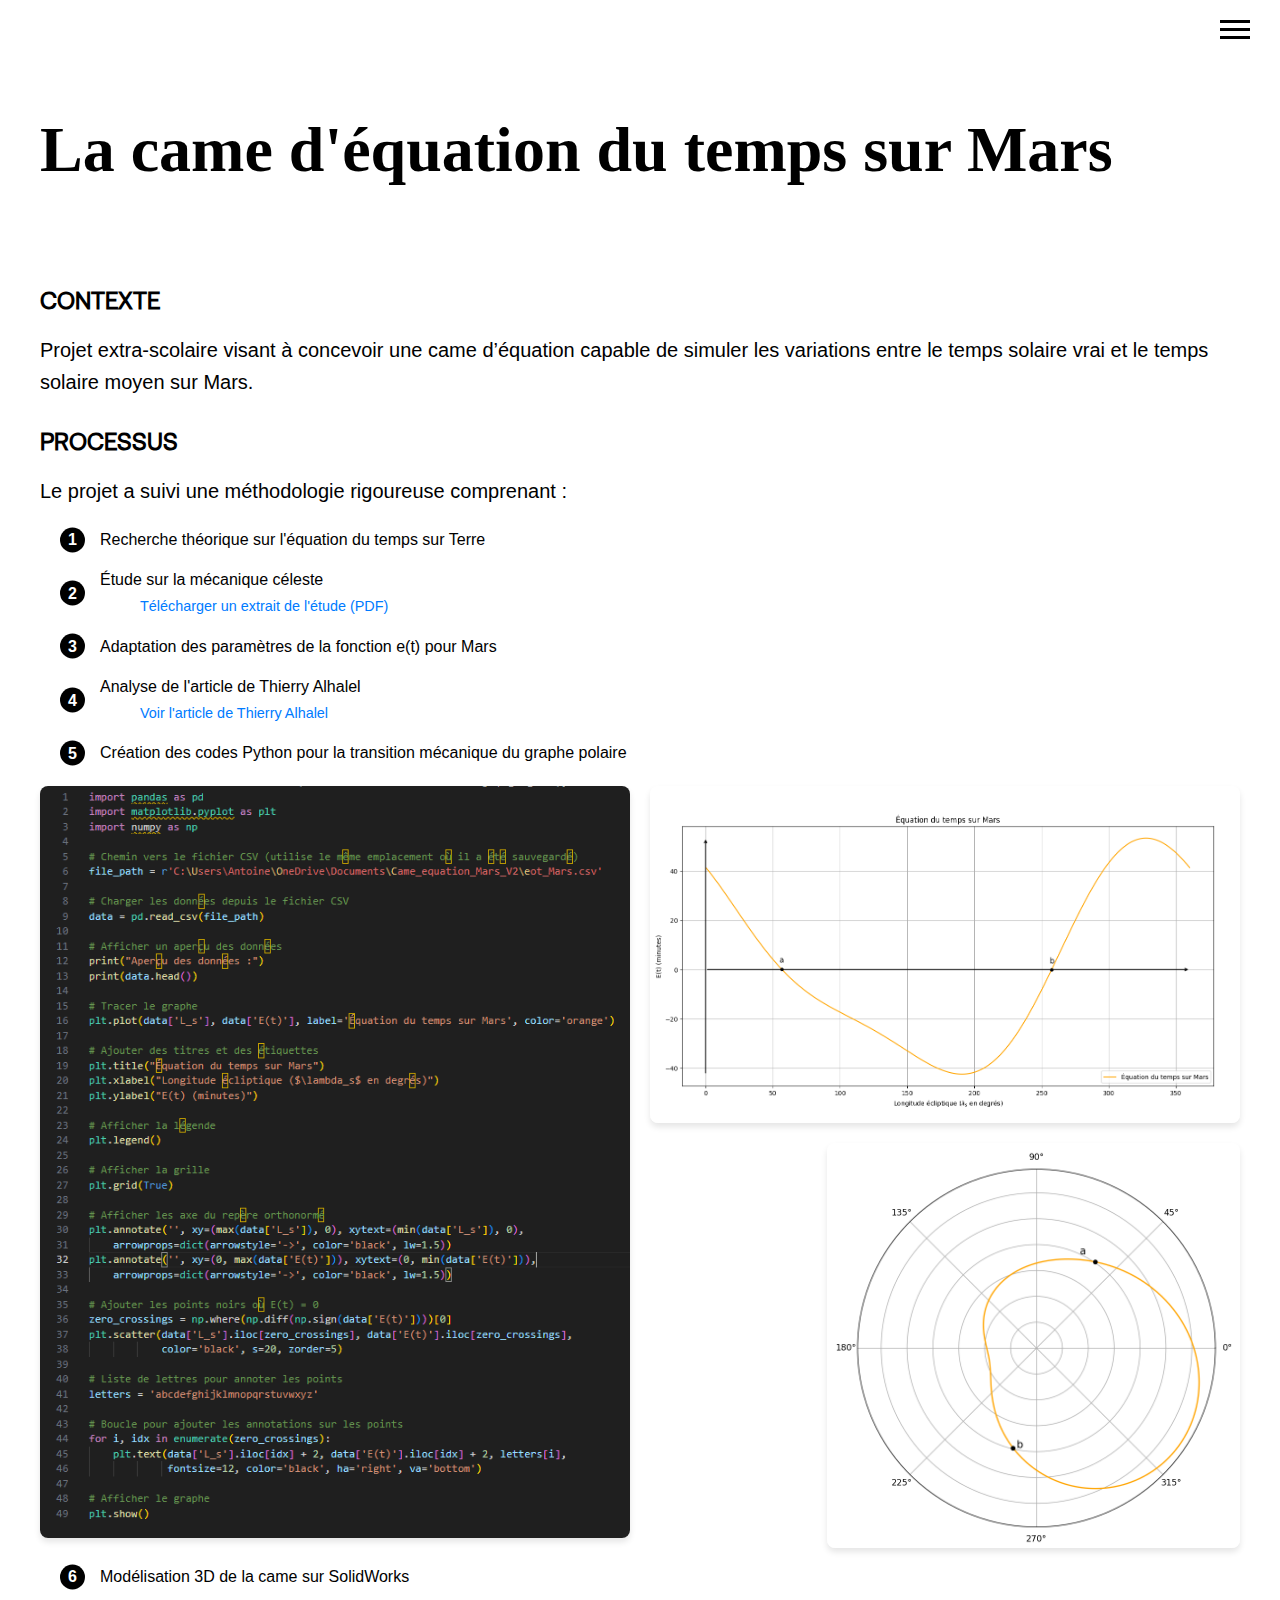
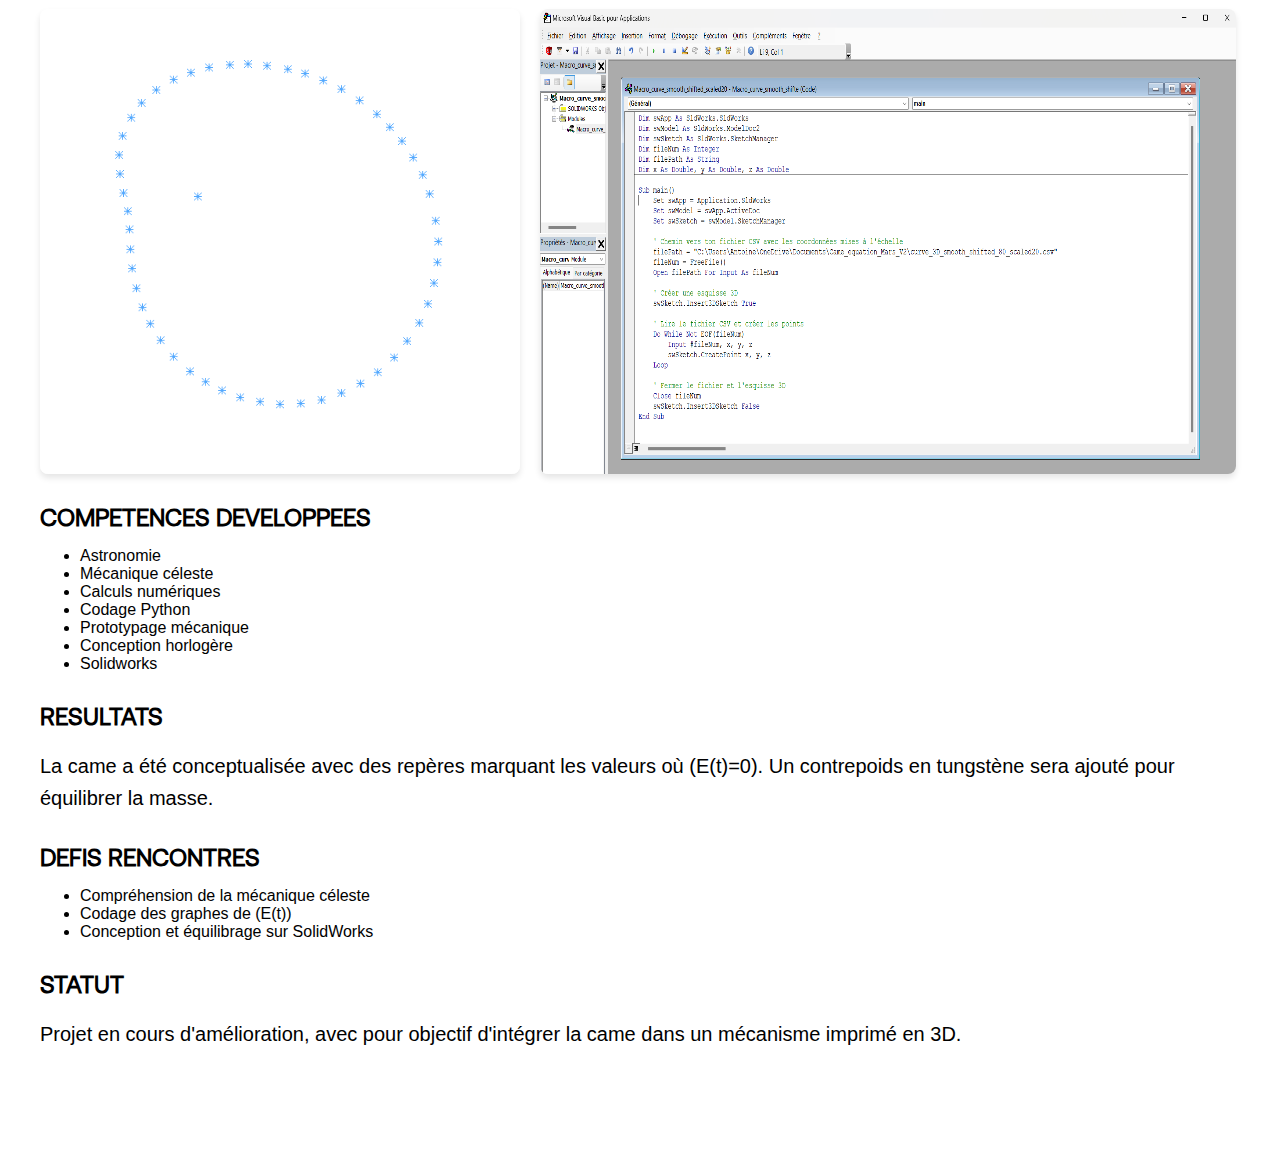
==== came.html @ b186e53e "modification" ====
<!DOCTYPE html>
<html lang="fr">

<head>
    <meta charset="UTF-8">
    <meta name="viewport" content="width=device-width, initial-scale=1.0">
    <title>Came d'équation du temps</title>
    <link rel="stylesheet" href="styles.css">
    <style>
        /* --- Import des polices personnalisées --- */
        @font-face { font-family: 'Micra'; src: url('./fonts/Micra-Normal.ttf') format('truetype'); }
        @font-face { font-family: 'Corbel'; src: url('./fonts/Corbel.ttf') format('truetype'); }
        @font-face { font-family: 'Aeonik Light'; src: url('fonts/AeonikTRIAL-Light.otf') format('opentype'); }
        @font-face { font-family: 'Aeonik Regular'; src: url('fonts/AeonikTRIAL-Regular.otf') format('opentype'); }
        @font-face { font-family: 'Aeonik Bold'; src: url('fonts/AeonikTRIAL-Bold.otf') format('opentype'); }

        body { margin: 0; font-size: 16px;font-family: Arial, Helvetica, sans-serif; color: #000; background-color: #fff; }
        p { font-size: 20px; /* Applique une taille spécifique au corps de texte */ line-height: 1.6; /* Espacement des lignes pour le corps */ }
        .container { max-width: 1200px; margin: 50px auto; padding: 20px; }
        .section { margin-bottom: 30px; }
        .section h1 { margin-bottom: 100px; font-family: 'Corbel'; font-size: 4em; font-weight: bold; }
        .section h3 { margin-bottom: 10px; font-family: 'Aeonik Regular'; text-transform: uppercase; font-size: 1.5em; font-weight: bold; }
        ol { counter-reset: custom-counter; list-style: none; padding-left: 20px; margin-bottom: 15px; }
        ol li { counter-increment: custom-counter; position: relative; padding-left: 40px; margin-bottom: 15px; font-size: 1em; line-height: 1.6; }
        ol li::before { content: counter(custom-counter); position: absolute; left: 0; top: 50%; transform: translateY(-50%); background-color: #000; color: #fff; font-weight: bold; border-radius: 50%; width: 25px; height: 25px; display: flex; align-items: center; justify-content: center; }
        ol li a { margin-left: 40px; color: #007BFF; text-decoration: none; font-size: 0.9em; }
        ol.start-6 { counter-reset: custom-counter 5; }
        .images-section { display: flex; gap: 20px; margin-top: 20px; justify-content: flex-start; }
        .image-item { width: 40%; border-radius: 8px; box-shadow: 0px 4px 6px rgba(0, 0, 0, 0.1); }
        img[alt="Code macro"] { width: 58%; height: auto; }
        .code-and-graphs { display: flex; gap: 20px; margin-top: 20px; align-items: flex-start; }
        .code-section { flex: 1; display: flex; justify-content: center; }
        .code-section img, .graph-container .graph-top, .graph-container .graph-bottom { max-width: 100%; border-radius: 8px; box-shadow: 0px 4px 6px rgba(0, 0, 0, 0.1); }
        .graph-container { flex: 1; display: flex; flex-direction: column; align-items: flex-end; }
        .graph-container .graph-bottom { width: 70%; margin-top: 20px; align-self: flex-end; }
        .title { font-size: 2.5em; font-weight: bold; text-align: left; margin-bottom: 20px; }

        /* --- Menu hamburger --- */
        .menu-icon { position: fixed; top: 20px; right: 30px; display: flex; flex-direction: column; gap: 5px; cursor: pointer; z-index: 1001; }
        .menu-icon div { width: 30px; height: 3px; background-color: #000; transition: transform 0.3s, opacity 0.3s; }
        .menu-icon.active div:nth-child(1) { transform: translateY(8px) rotate(45deg); }
        .menu-icon.active div:nth-child(2) { opacity: 0; }
        .menu-icon.active div:nth-child(3) { transform: translateY(-8px) rotate(-45deg); }

        /* --- Menu plein écran --- */
        .menu-fullscreen { position: fixed; top: 0; left: 0; width: 100%; height: 100%; background-color: #000; color: #fff; display: none; flex-direction: column; justify-content: center; align-items: flex-end; z-index: 1000; }
        .menu-fullscreen a { font-family: 'Aeonik Light', sans-serif; color: #aaa; text-decoration: none; font-size: 4em; margin: 15px 100px 15px 0; transition: color 0.3s ease; }
        .menu-fullscreen a:hover, .menu-fullscreen a:focus { color: #fff; }
        .menu-fullscreen a:active { color: #ddd; }
        .menu-fullscreen .close-btn { position: absolute; top: 20px; right: 30px; font-size: 3em; cursor: pointer; }
    </style>
</head>

<body>
    <div class="container">
        <div class="section">
            <h1 class="title">La came d'équation du temps sur Mars</h1>
        </div>

        <div class="section">
            <h3>Contexte</h3>
            <p>Projet extra-scolaire visant à concevoir une came d’équation capable de simuler les variations entre le temps solaire vrai et le temps solaire moyen sur Mars.</p>
        </div>

        <div class="section">
            <h3>Processus</h3>
            <p>Le projet a suivi une méthodologie rigoureuse comprenant :</p>
            <ol>
                <li>Recherche théorique sur l'équation du temps sur Terre</li>
                <li>Étude sur la mécanique céleste 
                    <br><a href="documents/L'heure sur Mars - Section 1 (Contexte et notions) - Extrait.pdf" target="_blank">Télécharger un extrait de l'étude (PDF)</a>
                </li>
                <li>Adaptation des paramètres de la fonction e(t) pour Mars</li>
                <li>Analyse de l'article de Thierry Alhalel 
                    <br><a href="https://adsabs.harvard.edu/pdf/2007O%26T....65....9A" target="_blank">Voir l'article de Thierry Alhalel</a>
                </li>
                <li>Création des codes Python pour la transition mécanique du graphe polaire</li>
            </ol>
            
            <div class="code-and-graphs">
                <div class="code-section">
                    <img src="images/Code python graph eot Mars.png" alt="Code Python">
                </div>
                <div class="graph-container">
                    <img src="images/Fig_graph_eot_Mars.png" alt="Graphe polaire" class="graph-top">
                    <img src="images/Transition mécanique.png" alt="Transition mécanique" class="graph-bottom">
                </div>
            </div>
            <ol class="start-6">
                <li>Modélisation 3D de la came sur SolidWorks</li>
            </ol>
            <div class="images-section">
                <img src="images/came_esq3D.png" alt="Esquisse 3D de la came" class="image-item">
                <img src="images/came_macro.png" alt="Code macro" class="image-item">
            </div>
        </div>

        <div class="section">
            <h3>Competences developpees</h3>
            <ul>
                <li>Astronomie</li>
                <li>Mécanique céleste</li>
                <li>Calculs numériques</li>
                <li>Codage Python</li>
                <li>Prototypage mécanique</li>
                <li>Conception horlogère</li>
                <li>Solidworks</li>
            </ul>
        </div>

        <div class="section">
            <h3>Resultats</h3>
            <p>La came a été conceptualisée avec des repères marquant les valeurs où (E(t)=0). Un contrepoids en tungstène sera ajouté pour équilibrer la masse.</p>
        </div>

        <div class="section">
            <h3>Defis rencontres</h3>
            <ul>
                <li>Compréhension de la mécanique céleste</li>
                <li>Codage des graphes de (E(t))</li>
                <li>Conception et équilibrage sur SolidWorks</li>
            </ul>
        </div>

        <div class="section">
            <h3>Statut</h3>
            <p>Projet en cours d'amélioration, avec pour objectif d'intégrer la came dans un mécanisme imprimé en 3D.</p>
        </div>
    </div>
    <!-- Menu hamburger -->
    <div class="menu-icon" onclick="toggleMenu()">
        <div></div>
        <div></div>
        <div></div>
    </div>

    <!-- Menu plein écran -->
    <div class="menu-fullscreen" id="menu">
        <div class="close-btn" onclick="toggleMenu()">&times;</div>
        <a href="index.html">Acceuil</a>
        <a href="qui suis-je.html">Qui suis-je</a>
        <a href="documents\CV - Briat Antoine.pdf" target="_blank">Contact</a>
        <a href="je sais pas non plus"></a>
    </div>
    <!-- Script -->
    <script>
        function toggleMenu() {
            const menu = document.getElementById('menu');
            const menuIcon = document.querySelector('.menu-icon');
            menu.style.display = (menu.style.display === 'flex') ? 'none' : 'flex';
            menuIcon.classList.toggle('active');
        }
    </script>
</body>
</html>
---- styles.css ----
/* --- Styles de base --- */
.content { display: flex; flex-direction: row; gap: 50px; align-items: flex-start; margin-bottom: 100px; }
.left-section { flex: 2; }
.right-section { flex: 1; }
.content-reverse { display: flex; flex-direction: row-reverse; gap: 50px; align-items: flex-start; margin-bottom: 100px; }

/* --- Adaptation Mobile : Écrase les styles row/row-reverse --- */
@media (max-width: 768px) {
    .content, .content-reverse {
        display: flex;
        flex-direction: column !important; /* Force la disposition en colonne */
        gap: 10px; /* Réduit l'espace entre l'image et le texte */
        align-items: center; /* Centre le contenu */
    }
    .left-section, .right-section {
        width: 100%; /* Chaque section occupe toute la largeur */
        text-align: center; /* Texte centré */
        padding: 0 10px; /* Espacement interne pour éviter que le texte colle aux bords */
        box-sizing: border-box; /* Inclut le padding dans la largeur */
    }
    .content img, .content-reverse img {
        max-width: 100%; /* Les images prennent toute la largeur disponible */
        margin-bottom: 10px; /* Réduit l'espacement sous l'image */
    }
    .right-section ul {
        text-align: left; /* Aligne le texte des listes à gauche */
        padding-left: 20px; /* Ajoute un peu d'espace pour les bullets */
        margin: 0; /* Supprime les marges inutiles */
    }
    .right-section li {
        margin-bottom: 10px; /* Ajoute de l'espace entre les éléments de la liste */
    }
}
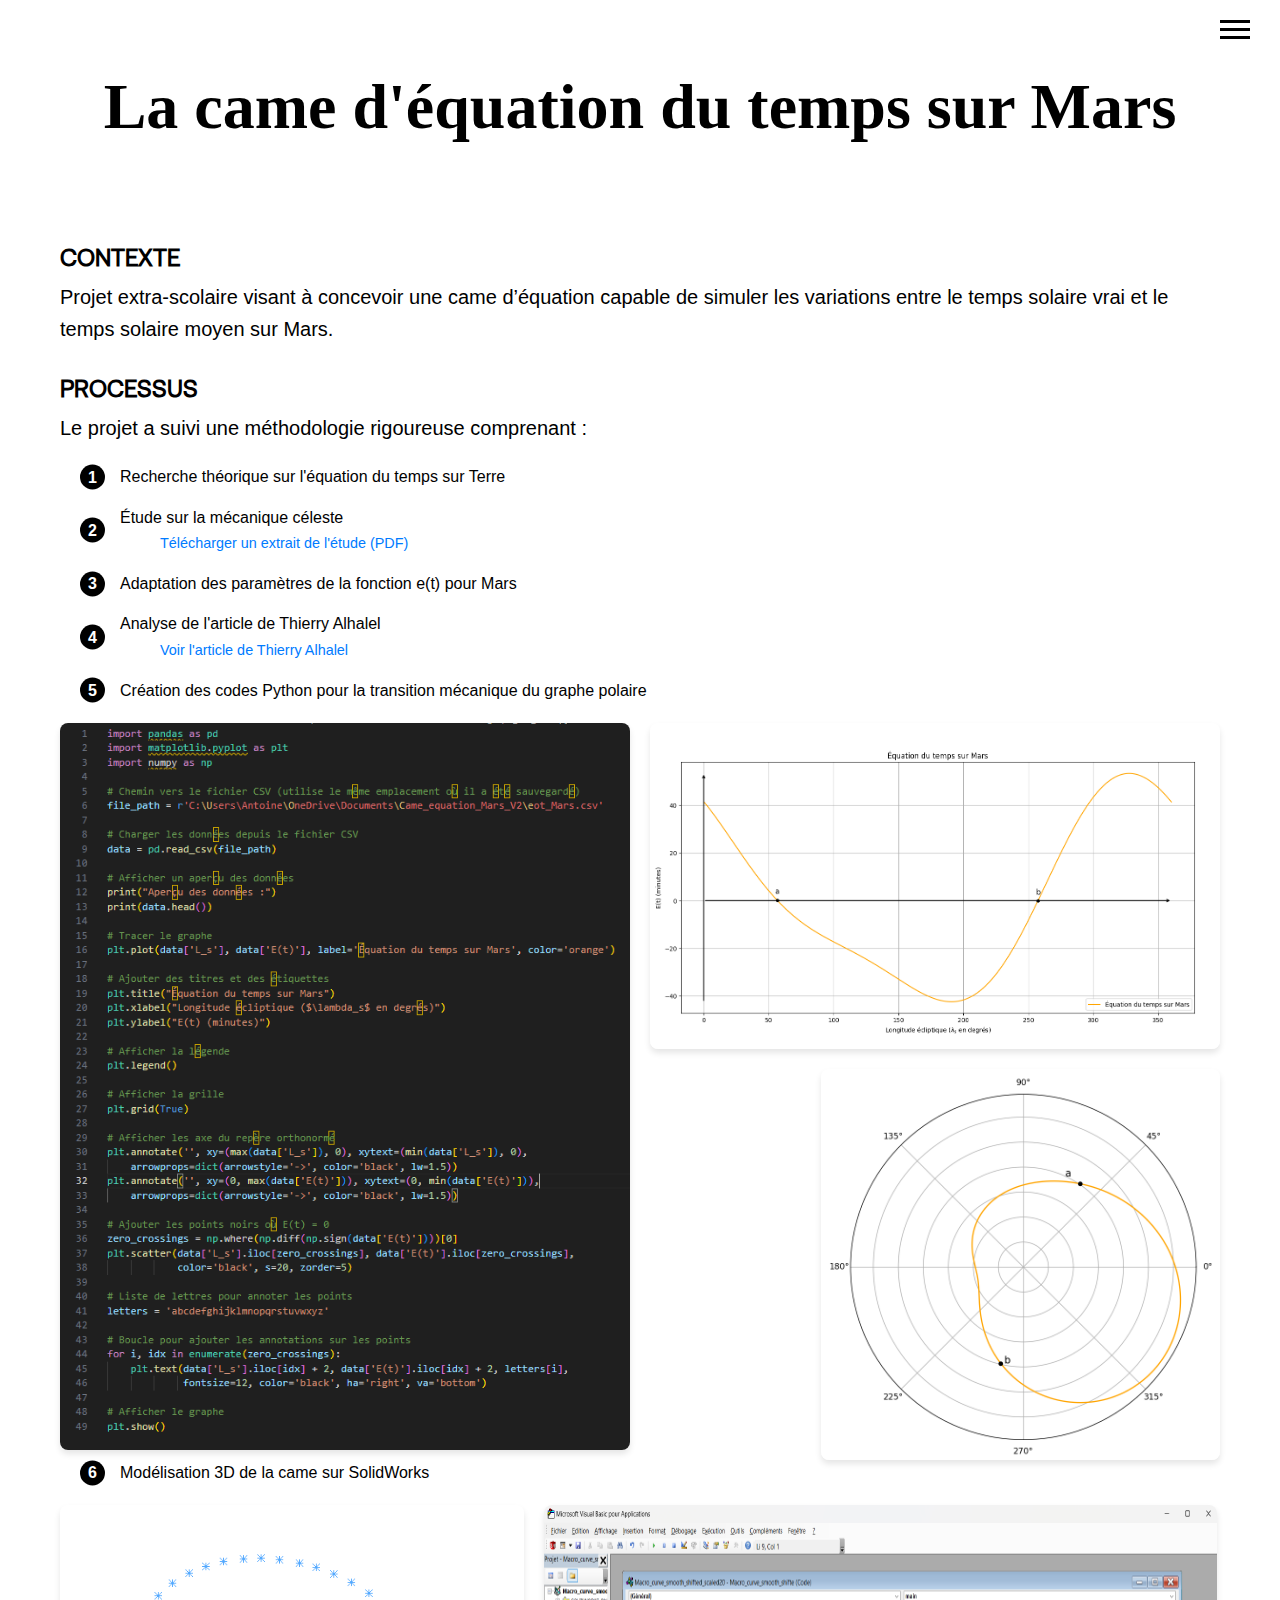
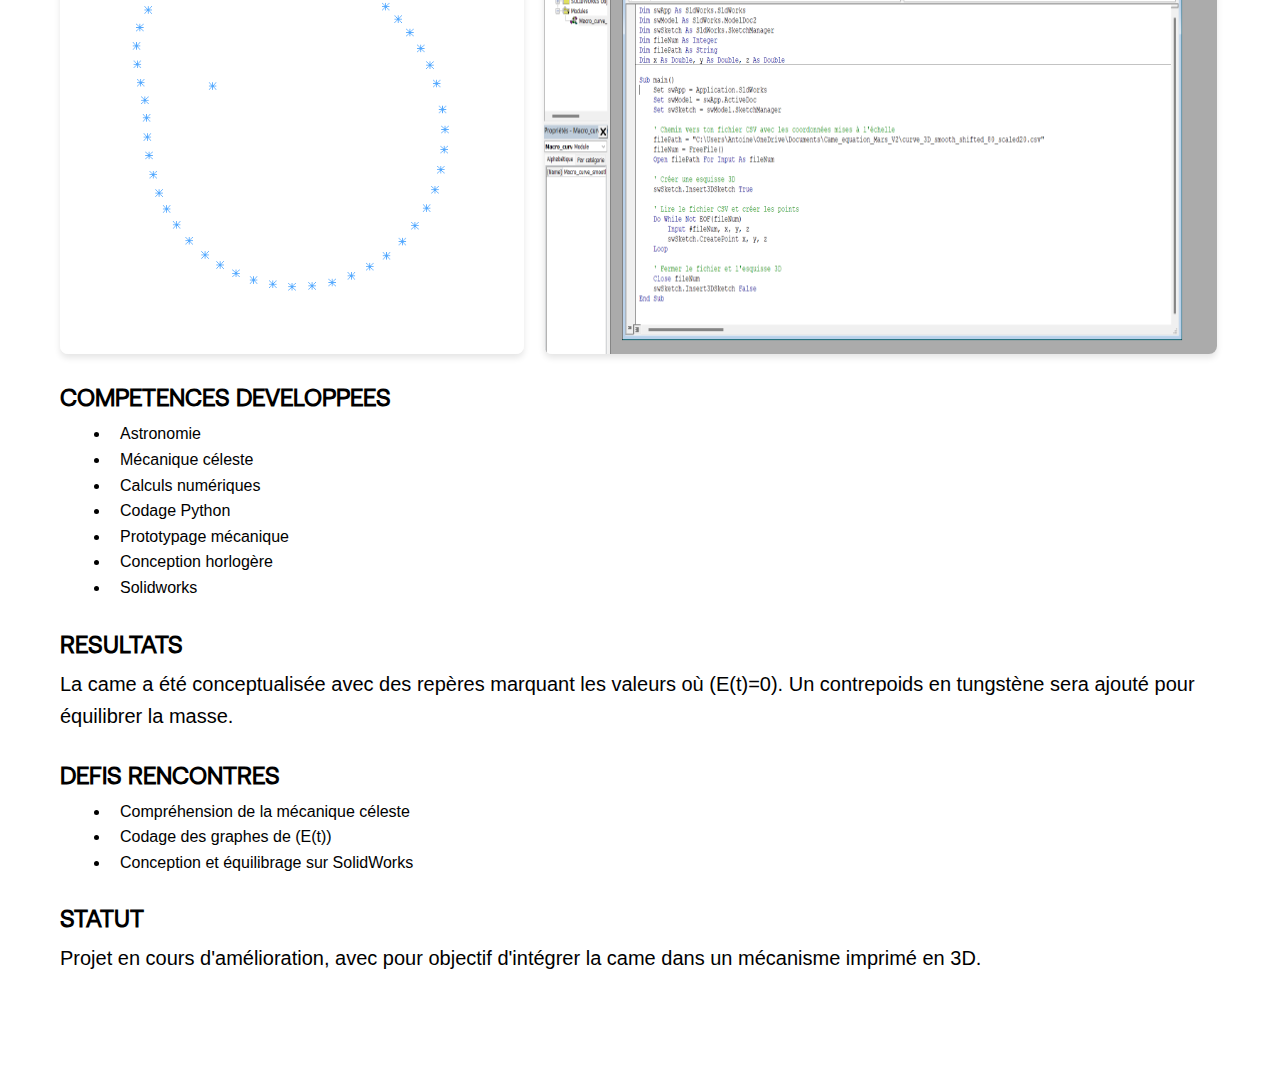
==== commit f698e0d4: "modification" ====
--- a/came.html
+++ b/came.html
@@ -5,7 +5,6 @@
     <meta charset="UTF-8">
     <meta name="viewport" content="width=device-width, initial-scale=1.0">
     <title>Came d'équation du temps</title>
-    <link rel="stylesheet" href="styles.css">
     <style>
         /* --- Import des polices personnalisées --- */
         @font-face { font-family: 'Micra'; src: url('./fonts/Micra-Normal.ttf') format('truetype'); }
@@ -27,6 +26,7 @@
         ol.start-6 { counter-reset: custom-counter 5; }
         .images-section { display: flex; gap: 20px; margin-top: 20px; justify-content: flex-start; }
         .image-item { width: 40%; border-radius: 8px; box-shadow: 0px 4px 6px rgba(0, 0, 0, 0.1); }
+        .image-item1 { width: 40%; border-radius: 8px; box-shadow: 0px 4px 6px rgba(0, 0, 0, 0.1); }
         img[alt="Code macro"] { width: 58%; height: auto; }
         .code-and-graphs { display: flex; gap: 20px; margin-top: 20px; align-items: flex-start; }
         .code-section { flex: 1; display: flex; justify-content: center; }
@@ -49,6 +49,7 @@
         .menu-fullscreen a:active { color: #ddd; }
         .menu-fullscreen .close-btn { position: absolute; top: 20px; right: 30px; font-size: 3em; cursor: pointer; }
     </style>
+    <link rel="stylesheet" href="style_came.css">
 </head>
 
 <body>
@@ -90,7 +91,7 @@
                 <li>Modélisation 3D de la came sur SolidWorks</li>
             </ol>
             <div class="images-section">
-                <img src="images/came_esq3D.png" alt="Esquisse 3D de la came" class="image-item">
+                <img src="images/came_esq3D.png" alt="Esquisse 3D de la came" class="image-item1">
                 <img src="images/came_macro.png" alt="Code macro" class="image-item">
             </div>
         </div>
@@ -152,11 +153,4 @@
         }
     </script>
 </body>
-</html>
-
-
-
-
-
-
-
+</html>--- a/style_came.css
+++ b/style_came.css
@@ -0,0 +1,133 @@
+/* --- Styles globaux --- */
+* { margin: 0; padding: 0; box-sizing: border-box; }
+body { margin: 0; padding: 0; overflow-x: hidden; font-family: Arial, Helvetica, sans-serif; background-color: #fff; }
+.container { max-width: 1200px; margin: 50px auto; padding: 20px; }
+
+/* --- Contenu --- */
+.section { margin-bottom: 30px; }
+.section h1 { margin-bottom: 100px; font-family: 'Corbel'; font-size: 4em; font-weight: bold; text-align: center; }
+.section h3 { margin-bottom: 10px; font-family: 'Aeonik Regular'; text-transform: uppercase; font-size: 1.5em; font-weight: bold; }
+
+/* Ajout d'espace entre les paragraphes et les listes ordonnées */
+.section p {
+    margin-bottom: 20px; /* Espace sous le paragraphe */
+}
+
+/* --- Listes --- */
+ol { counter-reset: custom-counter; list-style: none; padding-left: 20px; margin-bottom: 15px; }
+ol li { counter-increment: custom-counter; position: relative; padding-left: 40px; margin-bottom: 15px; font-size: 1em; line-height: 1.6; }
+ol li::before { content: counter(custom-counter); position: absolute; left: 0; top: 50%; transform: translateY(-50%); background-color: #000; color: #fff; font-weight: bold; border-radius: 50%; width: 25px; height: 25px; display: flex; align-items: center; justify-content: center; }
+ol li a { margin-left: 40px; color: #007BFF; text-decoration: none; font-size: 0.9em; }
+ol.start-6 { counter-reset: custom-counter 5; }
+
+/* Alignement correct des puces */
+.section ul {
+    list-style-position: outside; /* Assure que les puces sont en dehors du texte */
+    padding-left: 50px; /* Ajoute un espacement pour aligner les puces correctement */
+    margin-left: 0; /* Évite les décalages supplémentaires */
+}
+
+.section ul li {
+    font-size: 1em;
+    line-height: 1.6;
+    margin-bottom: 0px; /* Espacement entre les éléments de la liste */
+    padding-left: 10px; /* Décalage pour aligner le texte après les puces */
+}
+
+/* --- Images --- */
+.images-section { display: flex; gap: 20px; margin-top: 20px; justify-content: flex-start; }
+.image-item { width: 40%; border-radius: 8px; box-shadow: 0px 4px 6px rgba(0, 0, 0, 0.1); }
+img[alt="Code macro"] { width: 58%; height: auto; }
+
+/* --- Code et graphiques --- */
+.code-and-graphs { display: flex; gap: 20px; margin-top: 20px; align-items: flex-start; }
+.code-section { flex: 1; display: flex; justify-content: center; }
+.code-section img, .graph-container .graph-top, .graph-container .graph-bottom { max-width: 100%; border-radius: 8px; box-shadow: 0px 4px 6px rgba(0, 0, 0, 0.1); }
+.graph-container { flex: 1; display: flex; flex-direction: column; align-items: flex-end; }
+.graph-container .graph-bottom { width: 70%; margin-top: 20px; align-self: flex-end; }
+
+/* --- Menu hamburger --- */
+.menu-icon { position: fixed; top: 20px; right: 30px; display: flex; flex-direction: column; gap: 5px; cursor: pointer; z-index: 1001; }
+.menu-icon div { width: 30px; height: 3px; background-color: #000; transition: transform 0.3s, opacity 0.3s; }
+.menu-icon.active div:nth-child(1) { transform: translateY(8px) rotate(45deg); }
+.menu-icon.active div:nth-child(2) { opacity: 0; }
+.menu-icon.active div:nth-child(3) { transform: translateY(-8px) rotate(-45deg); }
+
+/* --- Menu plein écran --- */
+.menu-fullscreen { position: fixed; top: 0; left: 0; width: 100%; height: 100%; background-color: #000; color: #fff; display: none; flex-direction: column; justify-content: center; align-items: flex-end; z-index: 1000; }
+.menu-fullscreen a { font-family: 'Aeonik Light', sans-serif; color: #aaa; text-decoration: none; font-size: 4em; margin: 15px 100px; transition: color 0.3s ease; }
+.menu-fullscreen a:hover { color: #fff; }
+
+/* --- Media Queries pour mobile 768px --- */
+@media (max-width: 768px) {
+    .container {
+        max-width: 100%;
+        margin: 20px auto;
+        padding: 15px;
+    }
+
+    .section h1 {
+        font-size: 2.5em;
+        text-align: center;
+        margin-bottom: 50px;
+    }
+
+    .section h3 {
+        font-size: 1.3em;
+        text-align: center;
+    }
+
+    p {
+        font-size: 1em;
+        line-height: 1.5;
+        text-align: justify;
+        padding: 0 15px;
+    }
+
+    /* Correction pour conserver la disposition des images sur mobile */
+    .images-section, .code-and-graphs {
+        flex-wrap: wrap;
+        justify-content: space-around;
+    }
+
+    .graph-container .graph-bottom {
+        width: 65%;  /* Ajuste la taille de l'image à la largeur complète */
+        max-width: 500px;  /* Définit une largeur maximale */
+        margin-top: 10px;  /* Ajuste l'espacement au besoin */
+        margin-bottom: 20px;
+    }
+
+    .image-item1 {
+        width: 75%;  /* Ajuste la largeur à 80% de l'écran */
+        max-width: 300px;  /* Définit une largeur maximale pour éviter qu'elle ne devienne trop grande */
+        display: block;  /* Assure que l'image est traitée comme un bloc pour le centrage */
+    }
+
+    .image-item {
+        width: 150%;  /* Ajuste la largeur à 100% pour occuper tout l'espace disponible */
+        max-width: 600px;  /* Définit une largeur maximale */
+        display: block;  /* S'assure que l'image est centrée correctement */
+    }
+
+    /* Espacement des listes */
+    ol li {
+        font-size: 1em;
+        padding-left: 30px;
+        margin-bottom: 20px;
+    }
+
+    ol li::before {
+        width: 20px;
+        height: 20px;
+        font-size: 0.9em;
+    }
+
+    ol li a {
+        font-size: 0.85em;
+    }
+
+    .menu-fullscreen a {
+        font-size: 2em;
+        margin: 10px 50px;
+    }
+}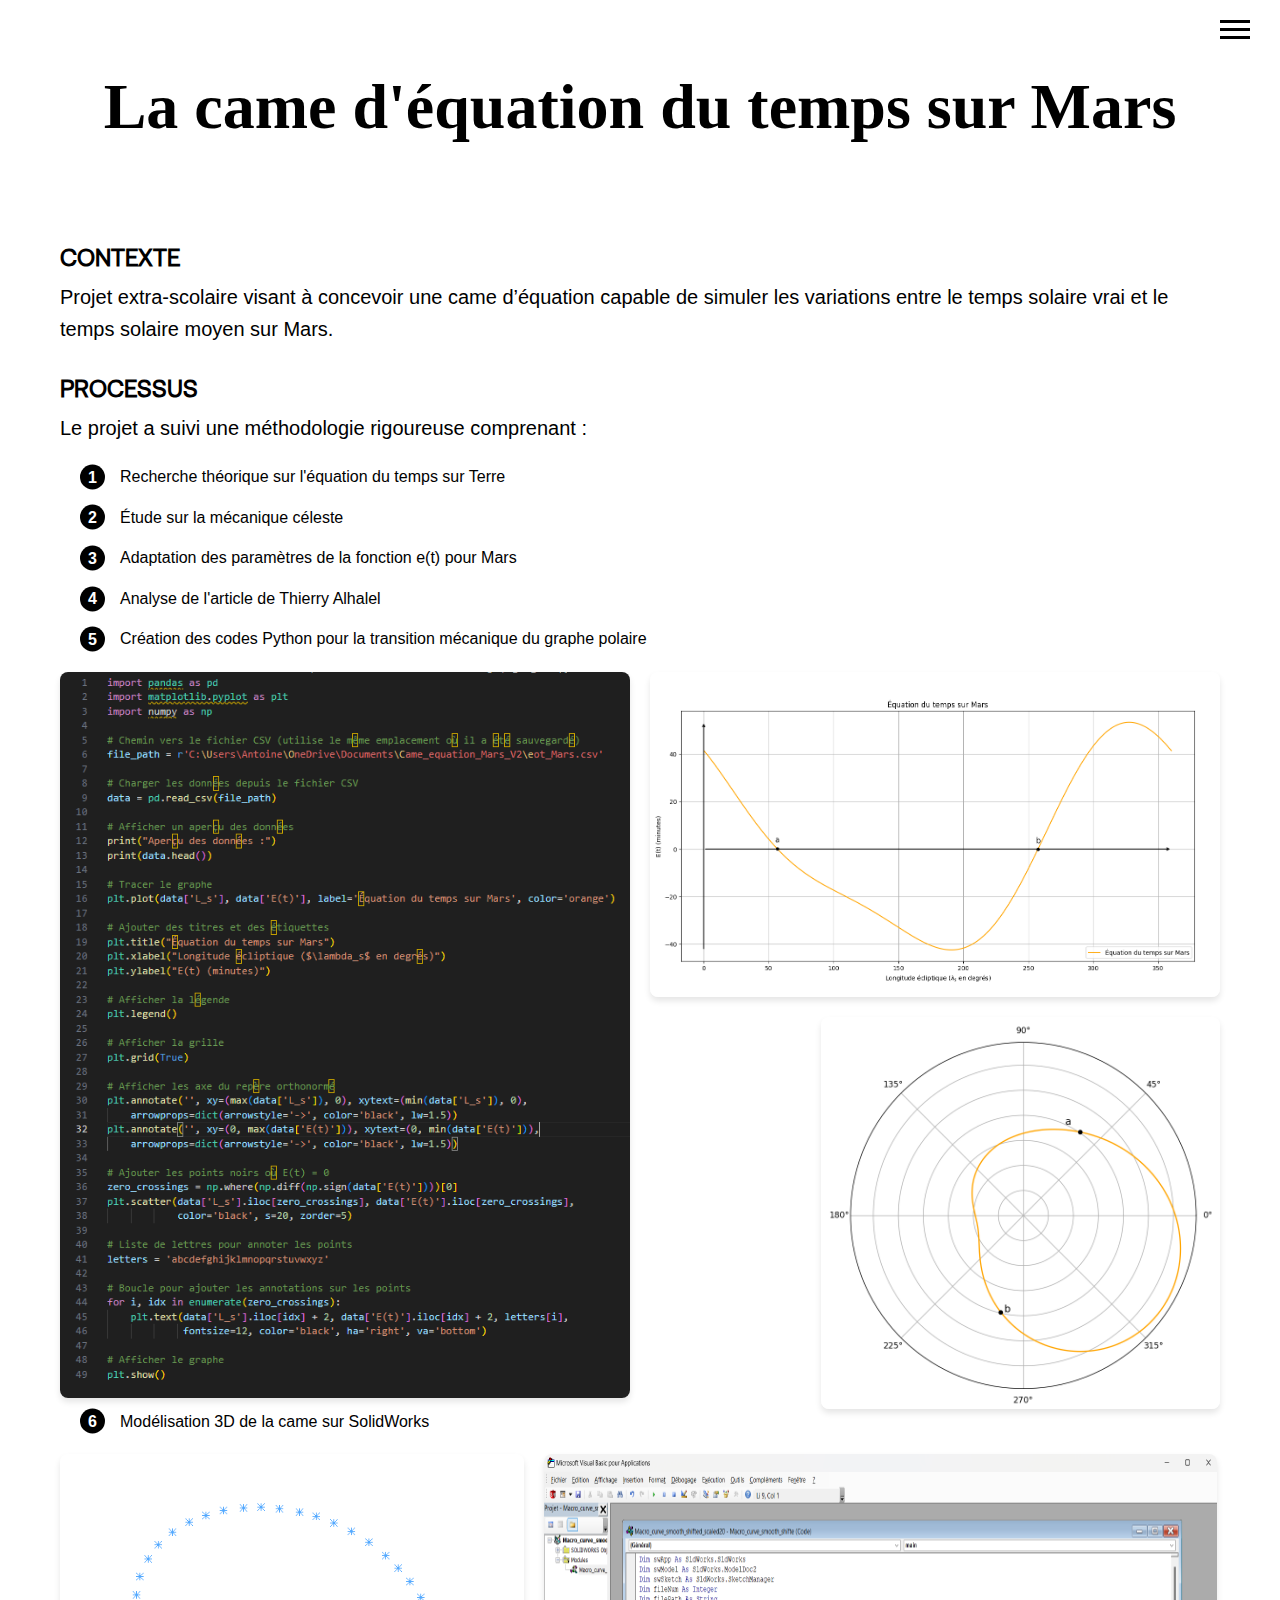
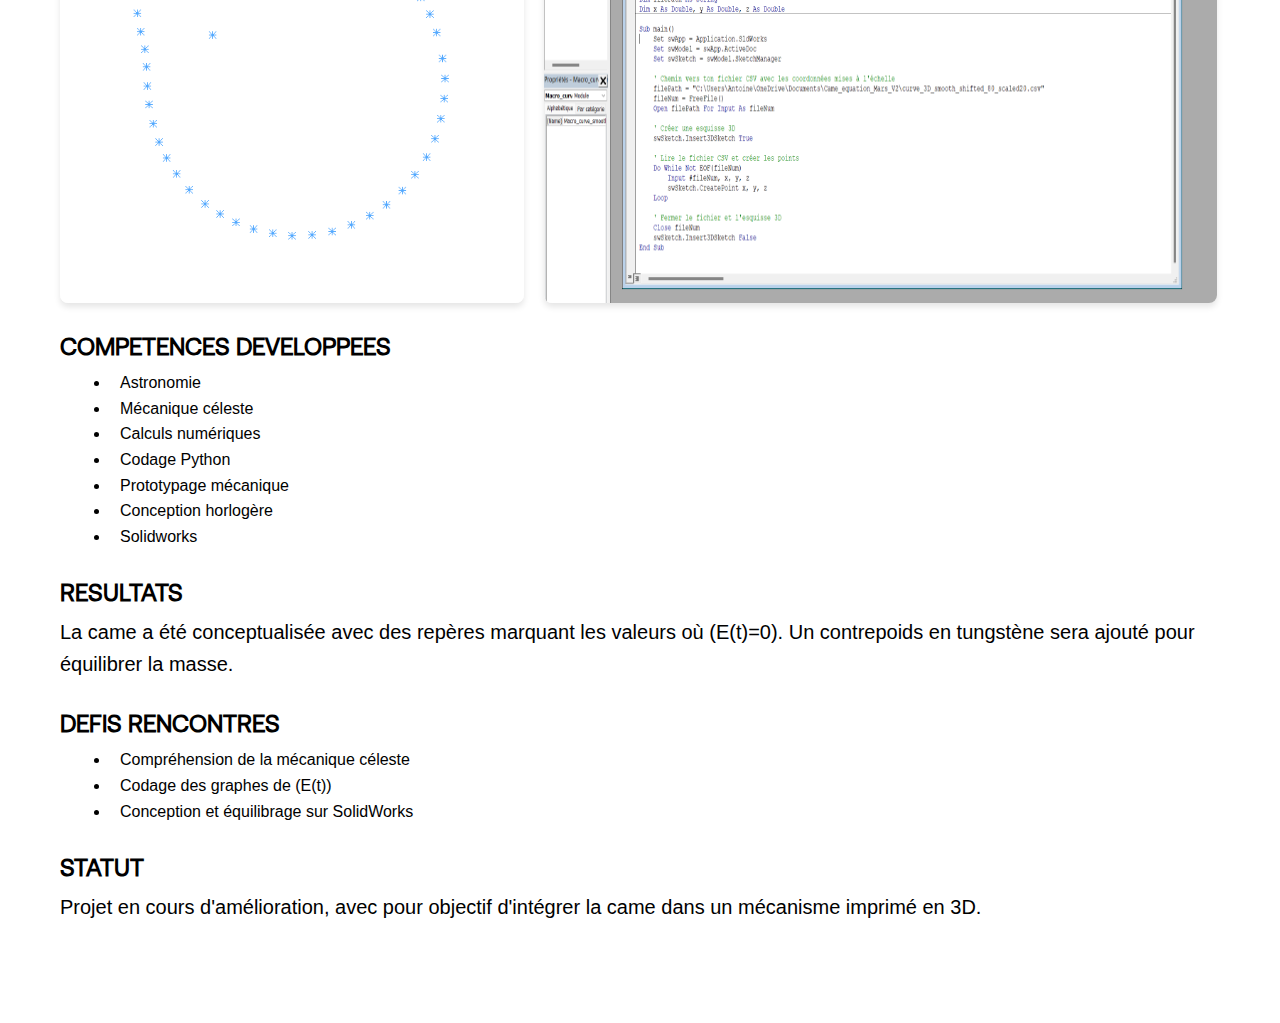
==== commit 2f321b5b: "modification" ====
--- a/came.html
+++ b/came.html
@@ -35,6 +35,9 @@
         .graph-container .graph-bottom { width: 70%; margin-top: 20px; align-self: flex-end; }
         .title { font-size: 2.5em; font-weight: bold; text-align: left; margin-bottom: 20px; }
 
+        #fullscreen-container { display: none; position: fixed; top: 0; left: 0; width: 100%; height: 100%; background: rgba(177, 177, 177, 0.9); justify-content: center; align-items: center; z-index: 9999; backdrop-filter: blur(10px); }
+        #fullscreen-img { max-width: 90%; max-height: 90%; border: none; box-shadow: 0 0 10px rgba(0, 0, 0, 0.5); cursor: pointer; }
+
         /* --- Menu hamburger --- */
         .menu-icon { position: fixed; top: 20px; right: 30px; display: flex; flex-direction: column; gap: 5px; cursor: pointer; z-index: 1001; }
         .menu-icon div { width: 30px; height: 3px; background-color: #000; transition: transform 0.3s, opacity 0.3s; }
@@ -55,78 +58,90 @@
 <body>
     <div class="container">
         <div class="section">
-            <h1 class="title">La came d'équation du temps sur Mars</h1>
+            <h1 class="title" data-lang-fr="La came d'équation du temps sur Mars" data-lang-en="The equation of time cam on Mars">La came d'équation du temps sur Mars</h1>
         </div>
 
         <div class="section">
-            <h3>Contexte</h3>
-            <p>Projet extra-scolaire visant à concevoir une came d’équation capable de simuler les variations entre le temps solaire vrai et le temps solaire moyen sur Mars.</p>
+            <h3 data-lang-fr="Contexte" data-lang-en="Context">Contexte</h3>
+            <p data-lang-fr="Projet extra-scolaire visant à concevoir une came d’équation capable de simuler les variations entre le temps solaire vrai et le temps solaire moyen sur Mars." 
+               data-lang-en="Extracurricular project aimed at designing an equation cam capable of simulating the variations between true solar time and mean solar time on Mars.">
+               Projet extra-scolaire visant à concevoir une came d’équation capable de simuler les variations entre le temps solaire vrai et le temps solaire moyen sur Mars.
+            </p>
+        </div>        
+
+        <div class="section">
+            <h3 data-lang-fr="Processus" data-lang-en="Process">Processus</h3>
+            <p data-lang-fr="Le projet a suivi une méthodologie rigoureuse comprenant :" data-lang-en="The project followed a rigorous methodology including:">Le projet a suivi une méthodologie rigoureuse comprenant :</p>
+            <ol>
+                <li data-lang-fr="Recherche théorique sur l'équation du temps sur Terre" data-lang-en="Theoretical research on the equation of time on Earth">Recherche théorique sur l'équation du temps sur Terre</li>
+                <li data-lang-fr="Étude sur la mécanique céleste" data-lang-en="Study of celestial mechanics">Étude sur la mécanique céleste 
+                    <br><a href="documents/L'heure sur Mars - Section 1 (Contexte et notions) - Extrait.pdf" target="_blank" 
+                        data-lang-fr="Télécharger un extrait de l'étude (PDF)" data-lang-en="Download an excerpt from the study (PDF)">Télécharger un extrait de l'étude (PDF)</a>
+                </li>
+                <li data-lang-fr="Adaptation des paramètres de la fonction e(t) pour Mars" data-lang-en="Adaptation of the e(t) function parameters for Mars">Adaptation des paramètres de la fonction e(t) pour Mars</li>
+                <li data-lang-fr="Analyse de l'article de Thierry Alhalel" data-lang-en="Analysis of Thierry Alhalel's article">Analyse de l'article de Thierry Alhalel 
+                    <br><a href="https://adsabs.harvard.edu/pdf/2007O%26T....65....9A" target="_blank" data-lang-fr="Voir l'article de Thierry Alhalel" data-lang-en="View Thierry Alhalel's article">Voir l'article de Thierry Alhalel</a>
+                </li>
+                <li data-lang-fr="Création des codes Python pour la transition mécanique du graphe polaire" 
+                    data-lang-en="Creation of Python codes for the mechanical transition of the polar graph">Création des codes Python pour la transition mécanique du graphe polaire</li>
+            </ol>
+            <div class="code-and-graphs">
+                <div class="code-section"><img src="images/Code python graph eot Mars.png" alt="Code Python" data-lang-fr="Code Python" data-lang-en="Python Code" onclick="openFullscreen(this)"></div>
+                <div class="graph-container">
+                    <img src="images/Fig_graph_eot_Mars.png" alt="Graphe polaire" data-lang-fr="Graphe polaire" data-lang-en="Polar graph" class="graph-top" onclick="openFullscreen(this)">
+                    <img src="images/Transition mécanique.png" alt="Transition mécanique" data-lang-fr="Transition mécanique" data-lang-en="Mechanical transition" class="graph-bottom" onclick="openFullscreen(this)">
+                </div>
+            </div>
+            <ol class="start-6"><li data-lang-fr="Modélisation 3D de la came sur SolidWorks" data-lang-en="3D modeling of the cam in SolidWorks">Modélisation 3D de la came sur SolidWorks</li></ol>
+            <div class="images-section">
+                <img src="images/came_esq3D.png" alt="Esquisse 3D de la came" data-lang-fr="Esquisse 3D de la came" data-lang-en="3D sketch of the cam" class="image-item1" onclick="openFullscreen(this)">
+                <img src="images/came_macro.png" alt="Code macro" data-lang-fr="Code macro" data-lang-en="Macro code" class="image-item" onclick="openFullscreen(this)">
+            </div>
+
+                                <!-- Conteneur pour l'image plein écran -->
+                                <div id="fullscreen-container" onclick="closeFullscreen()">
+                                    <img id="fullscreen-img" src="" alt="Fullscreen Image">
+                                </div>
+                                <!-- Lien vers le fichier JavaScript -->
+                                <script src="script.js"></script>
         </div>
 
         <div class="section">
-            <h3>Processus</h3>
-            <p>Le projet a suivi une méthodologie rigoureuse comprenant :</p>
-            <ol>
-                <li>Recherche théorique sur l'équation du temps sur Terre</li>
-                <li>Étude sur la mécanique céleste 
-                    <br><a href="documents/L'heure sur Mars - Section 1 (Contexte et notions) - Extrait.pdf" target="_blank">Télécharger un extrait de l'étude (PDF)</a>
-                </li>
-                <li>Adaptation des paramètres de la fonction e(t) pour Mars</li>
-                <li>Analyse de l'article de Thierry Alhalel 
-                    <br><a href="https://adsabs.harvard.edu/pdf/2007O%26T....65....9A" target="_blank">Voir l'article de Thierry Alhalel</a>
-                </li>
-                <li>Création des codes Python pour la transition mécanique du graphe polaire</li>
-            </ol>
-            
-            <div class="code-and-graphs">
-                <div class="code-section">
-                    <img src="images/Code python graph eot Mars.png" alt="Code Python">
-                </div>
-                <div class="graph-container">
-                    <img src="images/Fig_graph_eot_Mars.png" alt="Graphe polaire" class="graph-top">
-                    <img src="images/Transition mécanique.png" alt="Transition mécanique" class="graph-bottom">
-                </div>
-            </div>
-            <ol class="start-6">
-                <li>Modélisation 3D de la came sur SolidWorks</li>
-            </ol>
-            <div class="images-section">
-                <img src="images/came_esq3D.png" alt="Esquisse 3D de la came" class="image-item1">
-                <img src="images/came_macro.png" alt="Code macro" class="image-item">
-            </div>
+            <h3 data-lang-fr="Competences developpees" data-lang-en="Developed skills">Competences developpees</h3>
+            <ul>
+                <li data-lang-fr="Astronomie" data-lang-en="Astronomy">Astronomie</li>
+                <li data-lang-fr="Mécanique céleste" data-lang-en="Celestial mechanics">Mécanique céleste</li>
+                <li data-lang-fr="Calculs numériques" data-lang-en="Numerical calculations">Calculs numériques</li>
+                <li data-lang-fr="Codage Python" data-lang-en="Python coding">Codage Python</li>
+                <li data-lang-fr="Prototypage mécanique" data-lang-en="Mechanical prototyping">Prototypage mécanique</li>
+                <li data-lang-fr="Conception horlogère" data-lang-en="Clock design">Conception horlogère</li>
+                <li data-lang-fr="Solidworks" data-lang-en="Solidworks">Solidworks</li>
+            </ul>
+        </div>        
+
+        <div class="section">
+            <h3 data-lang-fr="Resultats" data-lang-en="Results">Résultats</h3>
+            <p data-lang-fr="La came a été conceptualisée avec des repères marquant les valeurs où (E(t)=0). Un contrepoids en tungstène sera ajouté pour équilibrer la masse." 
+               data-lang-en="The cam was conceptualized with markers indicating the values where (E(t)=0). A tungsten counterweight will be added to balance the mass.">
+               La came a été conceptualisée avec des repères marquant les valeurs où (E(t)=0). Un contrepoids en tungstène sera ajouté pour équilibrer la masse.
+            </p>
+        </div>        
+
+        <div class="section">
+            <h3 data-lang-fr="Defis rencontres" data-lang-en="Challenges faced">Defis rencontres</h3>
+            <ul>
+                <li data-lang-fr="Compréhension de la mécanique céleste" data-lang-en="Understanding celestial mechanics">Compréhension de la mécanique céleste</li>
+                <li data-lang-fr="Codage des graphes de (E(t))" data-lang-en="Coding of (E(t)) graphs">Codage des graphes de (E(t))</li>
+                <li data-lang-fr="Conception et équilibrage sur SolidWorks" data-lang-en="Design and balancing in SolidWorks">Conception et équilibrage sur SolidWorks</li>
+            </ul>            
         </div>
 
         <div class="section">
-            <h3>Competences developpees</h3>
-            <ul>
-                <li>Astronomie</li>
-                <li>Mécanique céleste</li>
-                <li>Calculs numériques</li>
-                <li>Codage Python</li>
-                <li>Prototypage mécanique</li>
-                <li>Conception horlogère</li>
-                <li>Solidworks</li>
-            </ul>
-        </div>
-
-        <div class="section">
-            <h3>Resultats</h3>
-            <p>La came a été conceptualisée avec des repères marquant les valeurs où (E(t)=0). Un contrepoids en tungstène sera ajouté pour équilibrer la masse.</p>
-        </div>
-
-        <div class="section">
-            <h3>Defis rencontres</h3>
-            <ul>
-                <li>Compréhension de la mécanique céleste</li>
-                <li>Codage des graphes de (E(t))</li>
-                <li>Conception et équilibrage sur SolidWorks</li>
-            </ul>
-        </div>
-
-        <div class="section">
-            <h3>Statut</h3>
-            <p>Projet en cours d'amélioration, avec pour objectif d'intégrer la came dans un mécanisme imprimé en 3D.</p>
-        </div>
+            <h3 data-lang-fr="Statut" data-lang-en="Status">Statut</h3>
+            <p data-lang-fr="Projet en cours d'amélioration, avec pour objectif d'intégrer la came dans un mécanisme imprimé en 3D." 
+               data-lang-en="Project under improvement, with the goal of integrating the cam into a 3D-printed mechanism.">
+               Projet en cours d'amélioration, avec pour objectif d'intégrer la came dans un mécanisme imprimé en 3D.
+            </p>            
     </div>
     <!-- Menu hamburger -->
     <div class="menu-icon" onclick="toggleMenu()">
@@ -138,8 +153,8 @@
     <!-- Menu plein écran -->
     <div class="menu-fullscreen" id="menu">
         <div class="close-btn" onclick="toggleMenu()">&times;</div>
-        <a href="index.html">Acceuil</a>
-        <a href="qui suis-je.html">Qui suis-je</a>
+        <a href="index.html" data-lang-fr="Accueil" data-lang-en="Home">Accueil</a>
+        <a href="qui suis-je.html" data-lang-fr="Qui suis-je" data-lang-en="About me">Qui suis-je</a>
         <a href="documents\CV - Briat Antoine.pdf" target="_blank">Contact</a>
         <a href="je sais pas non plus"></a>
     </div>
@@ -152,5 +167,6 @@
             menuIcon.classList.toggle('active');
         }
     </script>
+    <script src="script_en.js"></script>
 </body>
 </html>--- a/style_came.css
+++ b/style_came.css
@@ -68,6 +68,7 @@
 
     .section h1 {
         font-size: 2.5em;
+        font-family: 'Arial', sans-serif;
         text-align: center;
         margin-bottom: 50px;
     }
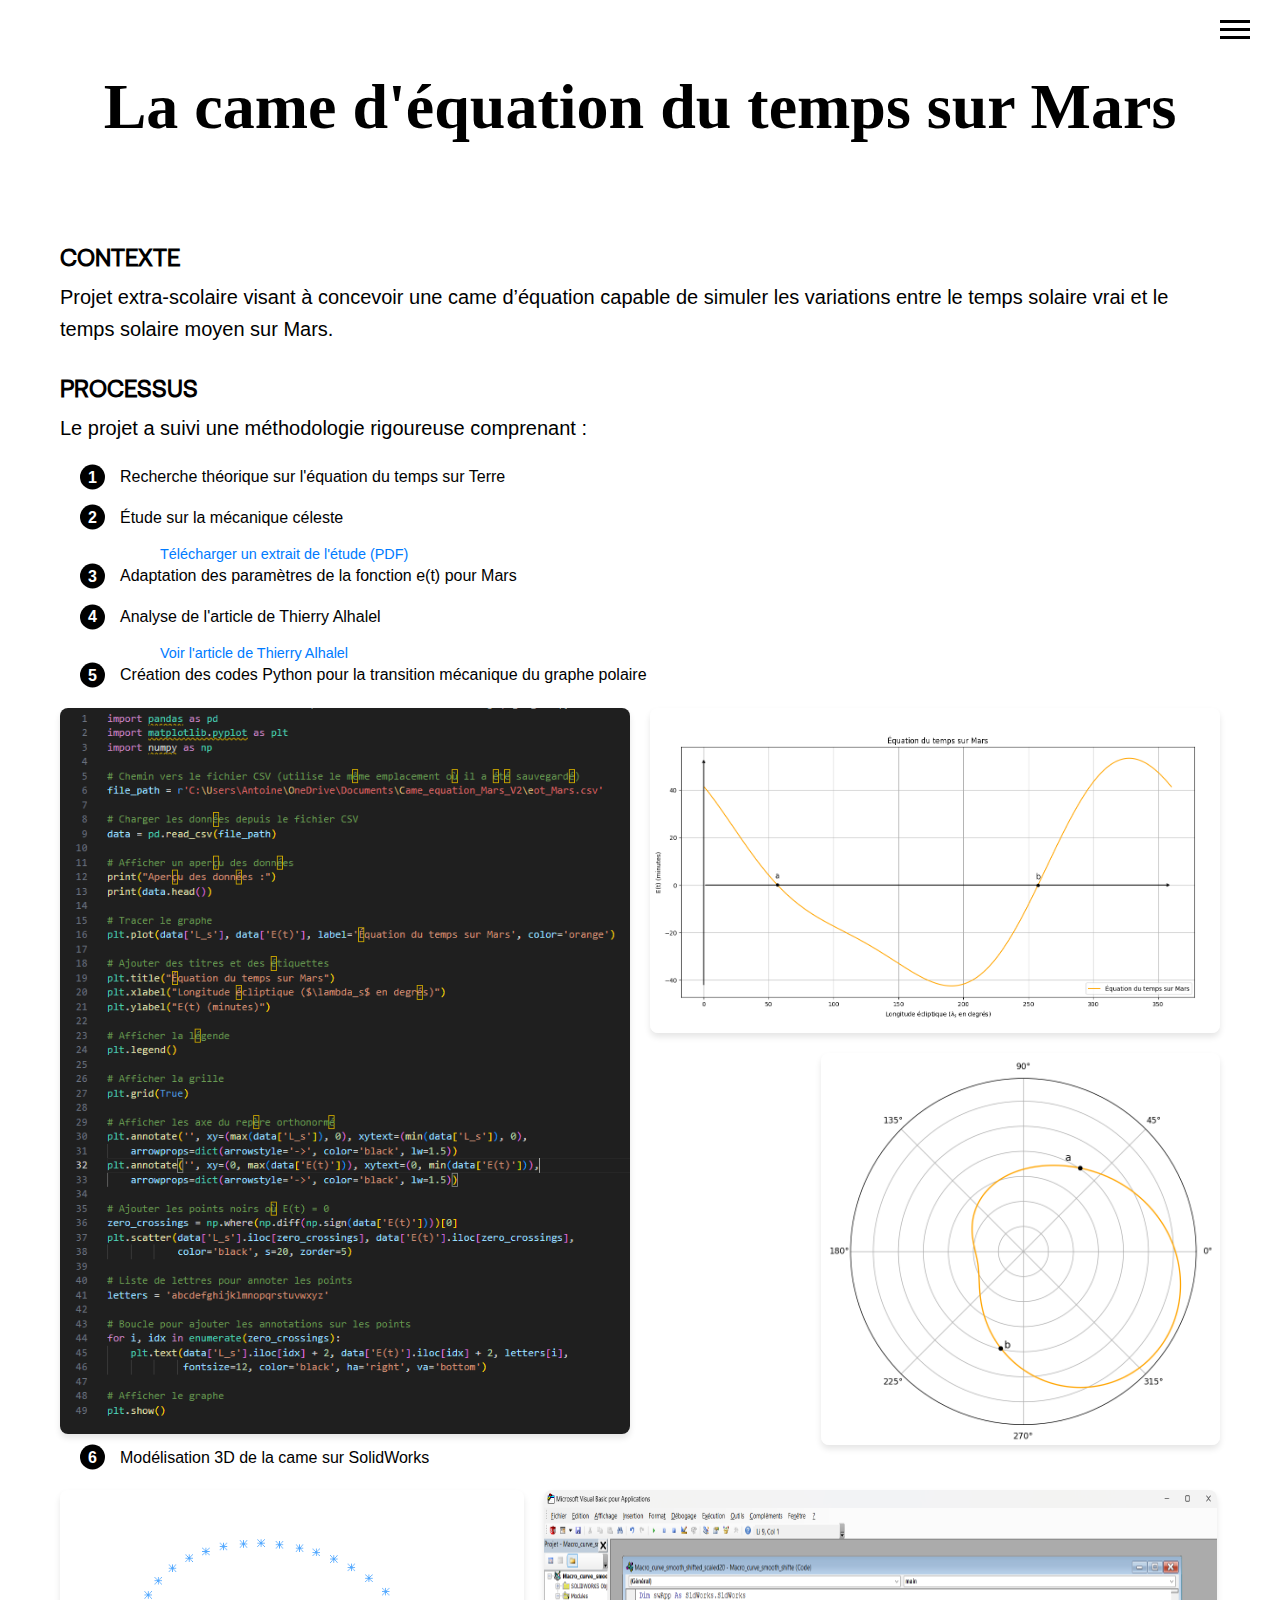
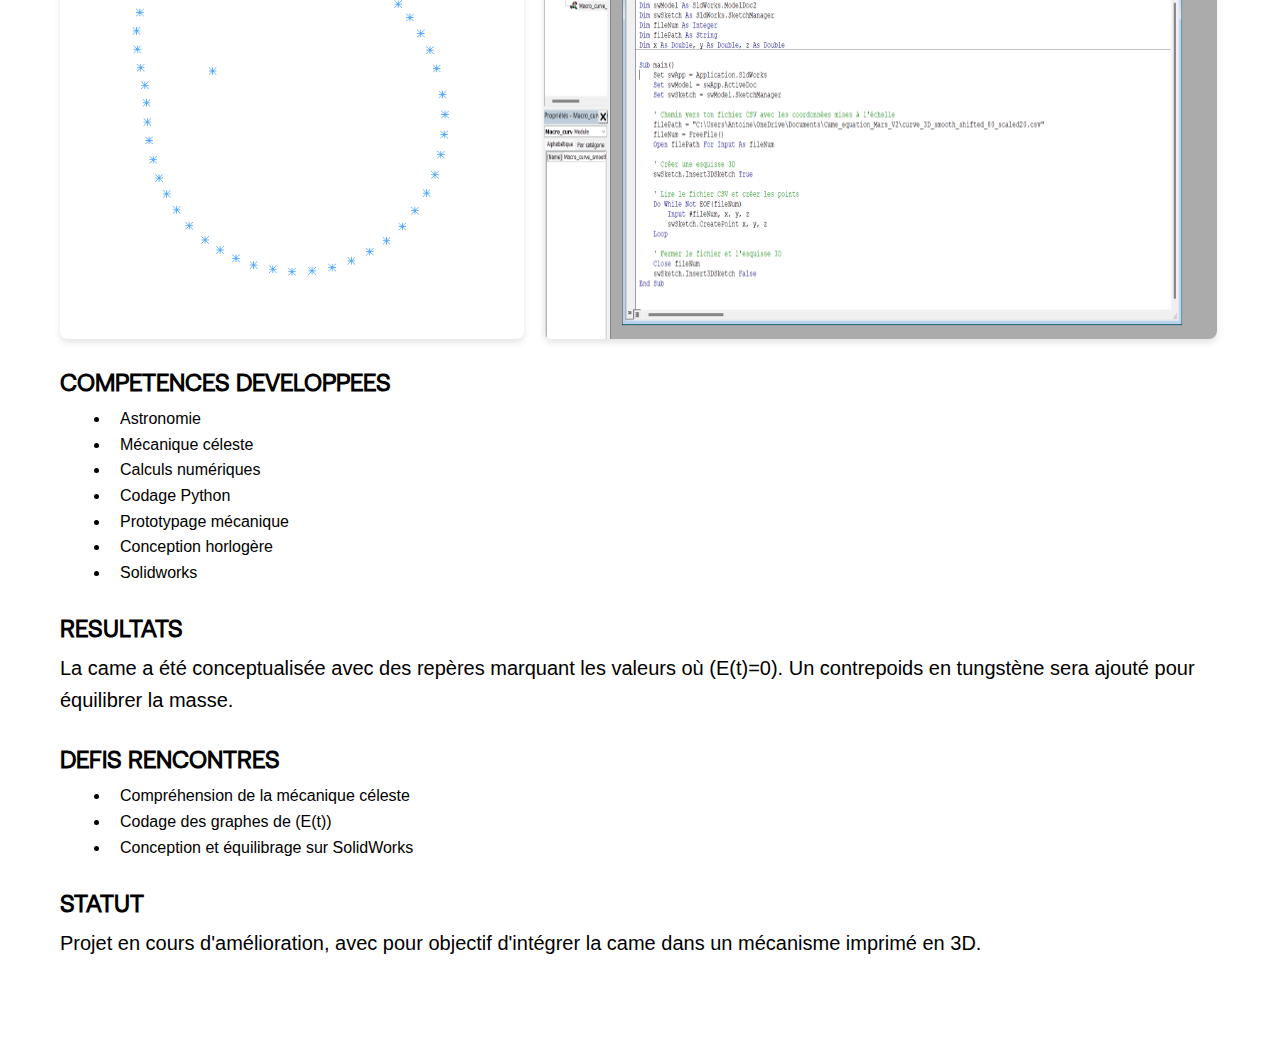
==== commit bcb2c6d0: "modif" ====
--- a/came.html
+++ b/came.html
@@ -23,6 +23,7 @@
         ol li { counter-increment: custom-counter; position: relative; padding-left: 40px; margin-bottom: 15px; font-size: 1em; line-height: 1.6; }
         ol li::before { content: counter(custom-counter); position: absolute; left: 0; top: 50%; transform: translateY(-50%); background-color: #000; color: #fff; font-weight: bold; border-radius: 50%; width: 25px; height: 25px; display: flex; align-items: center; justify-content: center; }
         ol li a { margin-left: 40px; color: #007BFF; text-decoration: none; font-size: 0.9em; }
+        ol a { margin-left: 80px; color: #007BFF; text-decoration: none; font-size: 0.9em; }
         ol.start-6 { counter-reset: custom-counter 5; }
         .images-section { display: flex; gap: 20px; margin-top: 20px; justify-content: flex-start; }
         .image-item { width: 40%; border-radius: 8px; box-shadow: 0px 4px 6px rgba(0, 0, 0, 0.1); }
@@ -74,14 +75,19 @@
             <p data-lang-fr="Le projet a suivi une méthodologie rigoureuse comprenant :" data-lang-en="The project followed a rigorous methodology including:">Le projet a suivi une méthodologie rigoureuse comprenant :</p>
             <ol>
                 <li data-lang-fr="Recherche théorique sur l'équation du temps sur Terre" data-lang-en="Theoretical research on the equation of time on Earth">Recherche théorique sur l'équation du temps sur Terre</li>
-                <li data-lang-fr="Étude sur la mécanique céleste" data-lang-en="Study of celestial mechanics">Étude sur la mécanique céleste 
-                    <br><a href="documents/L'heure sur Mars - Section 1 (Contexte et notions) - Extrait.pdf" target="_blank" 
-                        data-lang-fr="Télécharger un extrait de l'étude (PDF)" data-lang-en="Download an excerpt from the study (PDF)">Télécharger un extrait de l'étude (PDF)</a>
+                
+                <li data-lang-fr="Étude sur la mécanique céleste" data-lang-en="Study on Celestial Mechanics">Étude sur la mécanique céleste
+                </li> 
+                <a href="documents/L'heure sur Mars - Section 1 (Contexte et notions) - Extrait.pdf" target="_blank" data-lang-fr="Télécharger un extrait de l'étude (PDF)" 
+                data-lang-en="Download an excerpt from the study (PDF)">Télécharger un extrait de l'étude (PDF)</a>
+                
+                <li data-lang-fr="Adaptation des paramètres de la fonction e(t) pour Mars" data-lang-en="Adaptation of the e(t) function parameters for Mars">Adaptation des paramètres de la fonction e(t) pour Mars</li>
+                
+                <li data-lang-fr="Analyse de l'article de Thierry Alhalel" data-lang-en="Analysis of Thierry Alhalel's article">Analyse de l'article de Thierry Alhalel
                 </li>
-                <li data-lang-fr="Adaptation des paramètres de la fonction e(t) pour Mars" data-lang-en="Adaptation of the e(t) function parameters for Mars">Adaptation des paramètres de la fonction e(t) pour Mars</li>
-                <li data-lang-fr="Analyse de l'article de Thierry Alhalel" data-lang-en="Analysis of Thierry Alhalel's article">Analyse de l'article de Thierry Alhalel 
-                    <br><a href="https://adsabs.harvard.edu/pdf/2007O%26T....65....9A" target="_blank" data-lang-fr="Voir l'article de Thierry Alhalel" data-lang-en="View Thierry Alhalel's article">Voir l'article de Thierry Alhalel</a>
-                </li>
+                <a href="https://adsabs.harvard.edu/pdf/2007O%26T....65....9A" target="_blank" data-lang-fr="Voir l'article de Thierry Alhalel" 
+                data-lang-en="View Thierry Alhalel's article">Voir l'article de Thierry Alhalel</a>
+                
                 <li data-lang-fr="Création des codes Python pour la transition mécanique du graphe polaire" 
                     data-lang-en="Creation of Python codes for the mechanical transition of the polar graph">Création des codes Python pour la transition mécanique du graphe polaire</li>
             </ol>
--- a/style_came.css
+++ b/style_came.css
@@ -127,6 +127,11 @@
         font-size: 0.85em;
     }
 
+    ol a {
+        font-size: 0.85em;
+        margin-left: 40px;
+    }
+
     .menu-fullscreen a {
         font-size: 2em;
         margin: 10px 50px;
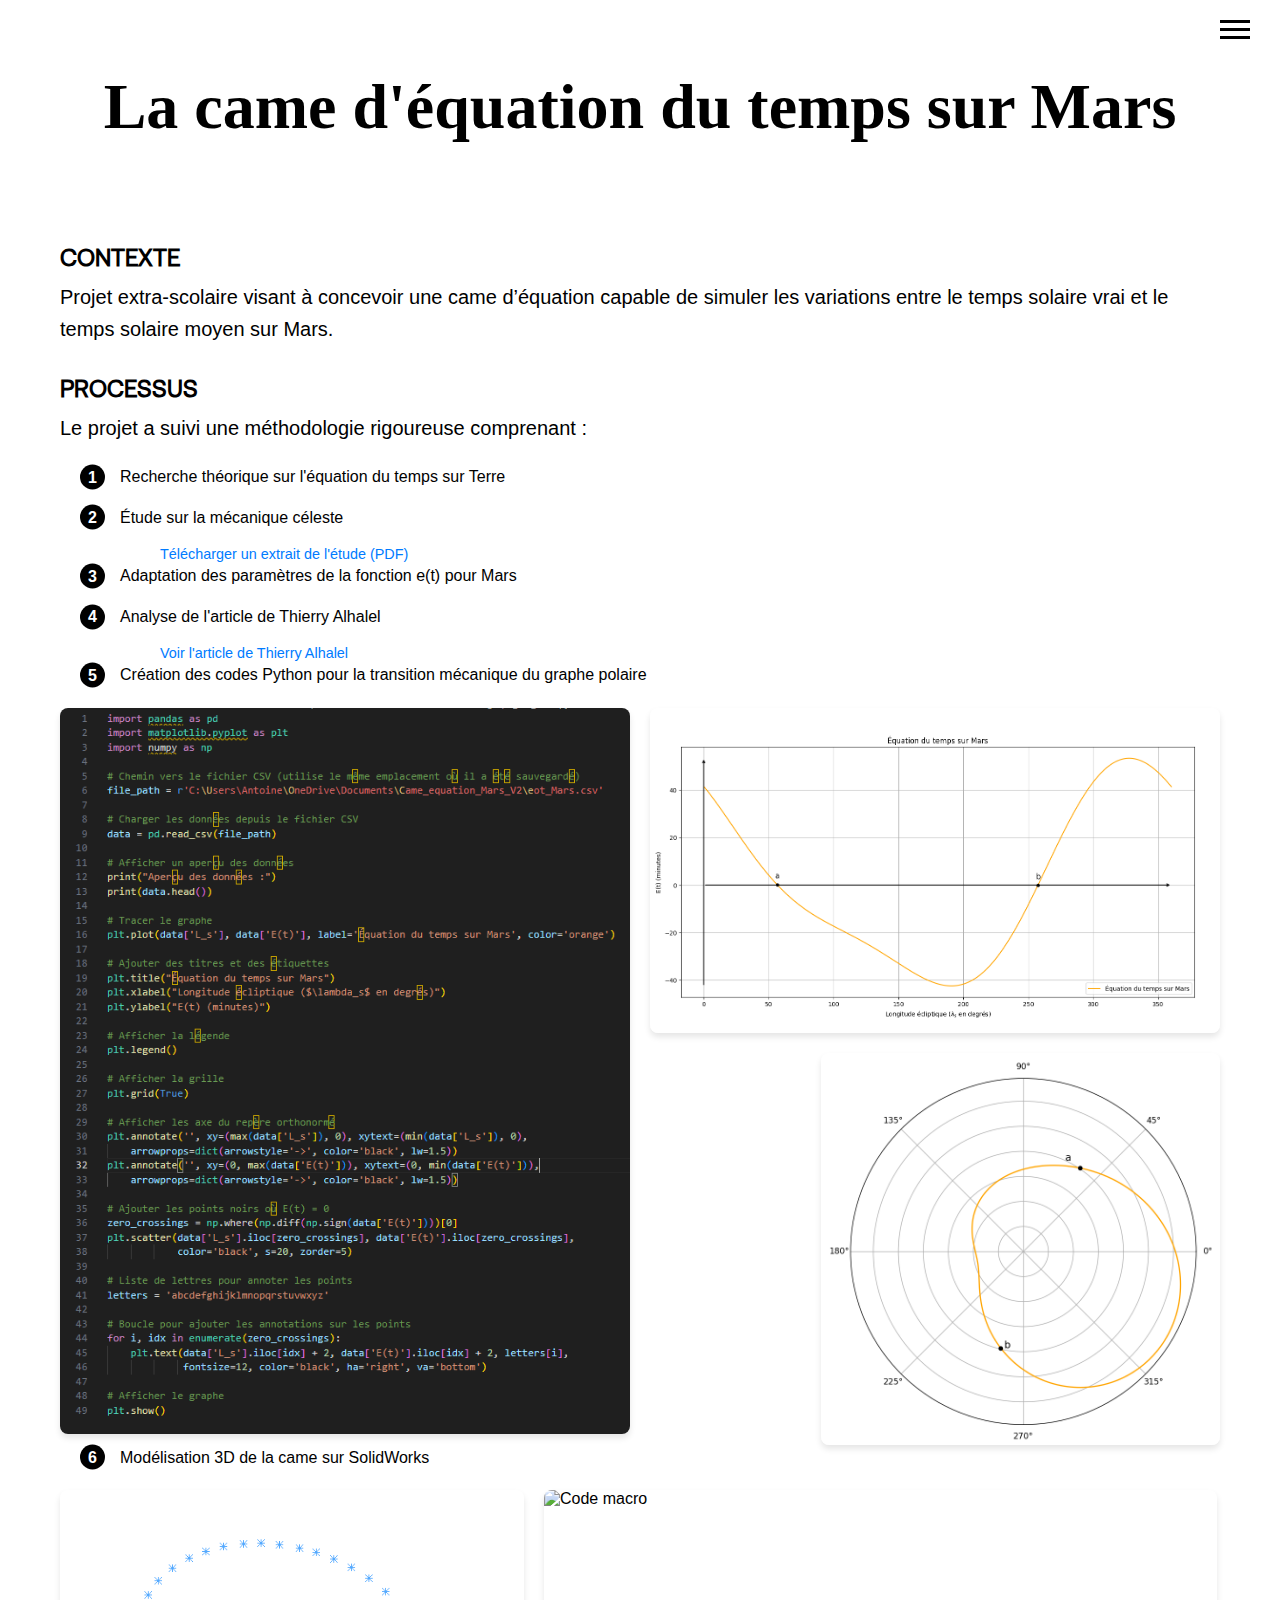
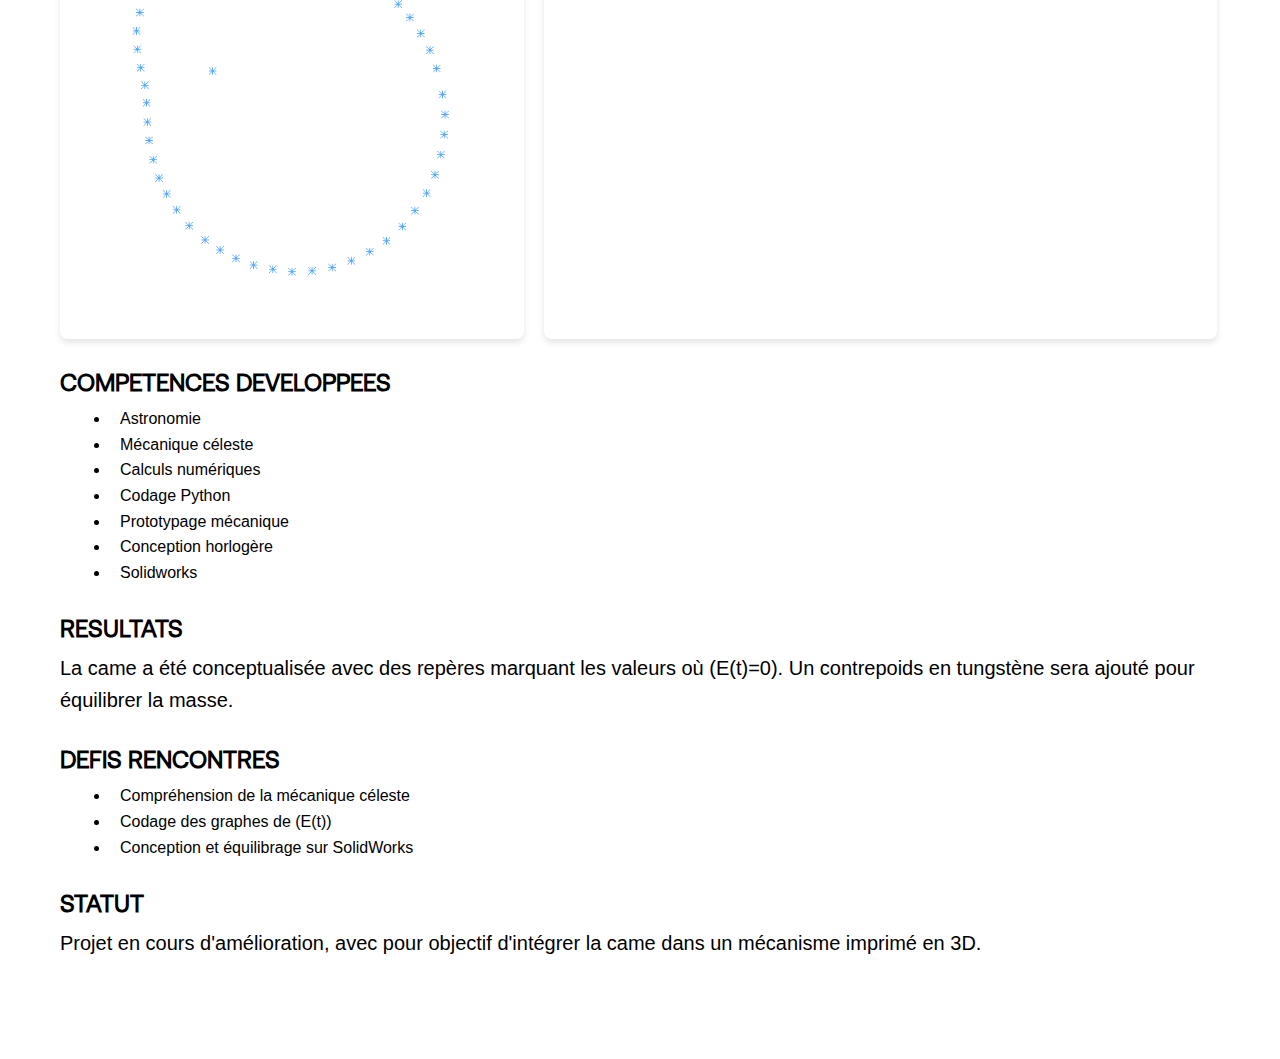
==== commit 0cccccd7: "modif" ====
--- a/came.html
+++ b/came.html
@@ -101,7 +101,7 @@
             <ol class="start-6"><li data-lang-fr="Modélisation 3D de la came sur SolidWorks" data-lang-en="3D modeling of the cam in SolidWorks">Modélisation 3D de la came sur SolidWorks</li></ol>
             <div class="images-section">
                 <img src="images/came_esq3D.png" alt="Esquisse 3D de la came" data-lang-fr="Esquisse 3D de la came" data-lang-en="3D sketch of the cam" class="image-item1" onclick="openFullscreen(this)">
-                <img src="images/came_macro.png" alt="Code macro" data-lang-fr="Code macro" data-lang-en="Macro code" class="image-item" onclick="openFullscreen(this)">
+                <img src="x" alt="Code macro" data-lang-fr="Code macro" data-lang-en="Macro code" class="image-item" onclick="openFullscreen(this)">
             </div>
 
                                 <!-- Conteneur pour l'image plein écran -->
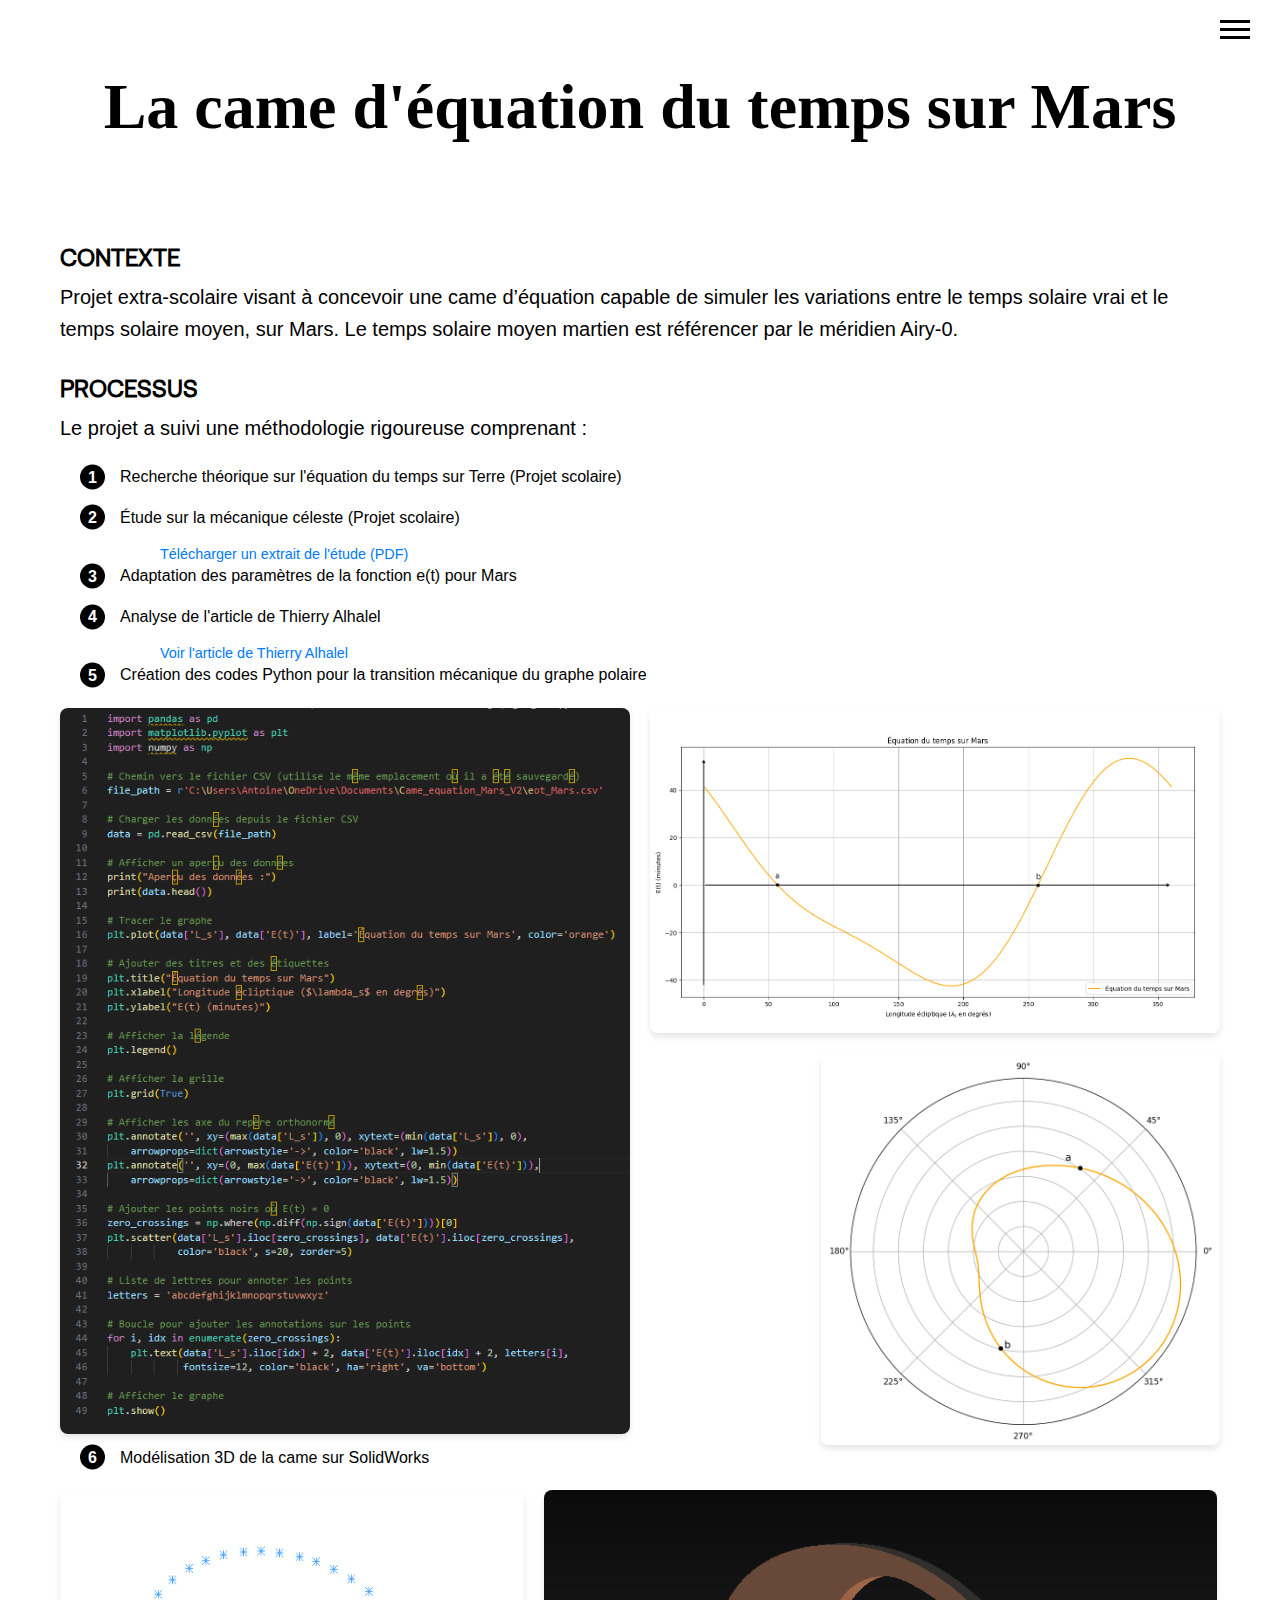
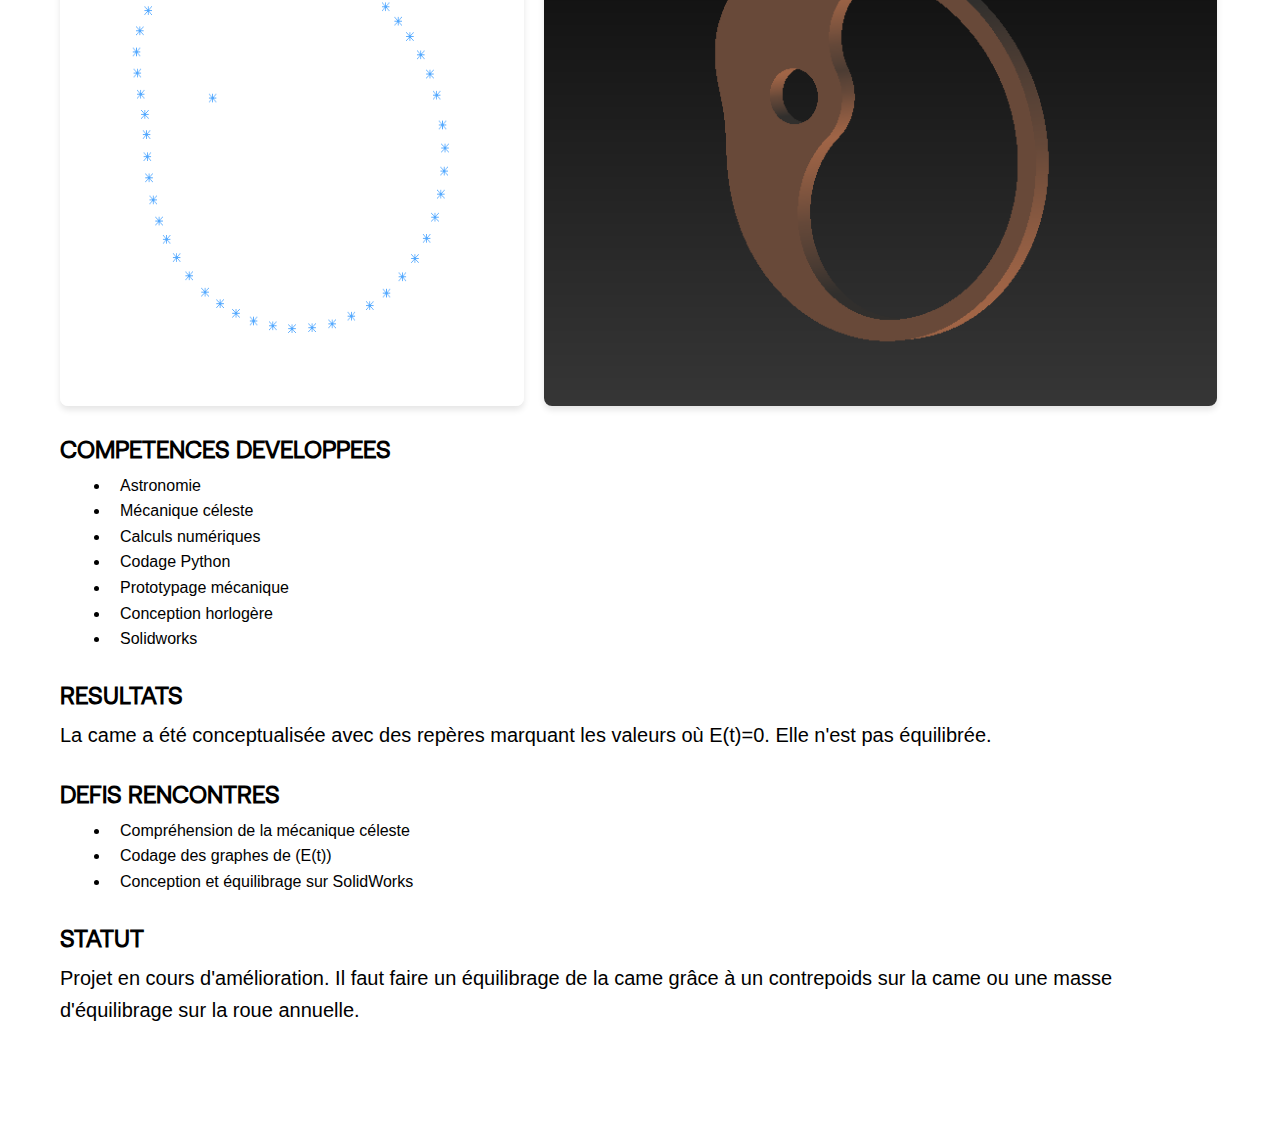
==== commit 15bb9a6e: "modif" ====
--- a/came.html
+++ b/came.html
@@ -64,9 +64,11 @@
 
         <div class="section">
             <h3 data-lang-fr="Contexte" data-lang-en="Context">Contexte</h3>
-            <p data-lang-fr="Projet extra-scolaire visant à concevoir une came d’équation capable de simuler les variations entre le temps solaire vrai et le temps solaire moyen sur Mars." 
-               data-lang-en="Extracurricular project aimed at designing an equation cam capable of simulating the variations between true solar time and mean solar time on Mars.">
-               Projet extra-scolaire visant à concevoir une came d’équation capable de simuler les variations entre le temps solaire vrai et le temps solaire moyen sur Mars.
+            <p data-lang-fr="Projet extra-scolaire visant à concevoir une came d’équation capable de simuler les variations entre le temps solaire vrai et le temps solaire moyen, sur Mars.
+                            Le temps solaire moyen martien est référencer par le méridien Airy-0." 
+               data-lang-en="Extracurricular project aimed at designing an equation cam capable of simulating the variations between true solar time and mean solar time, on Mars. The Martian mean solar time is referenced by the Airy-0 meridian.">
+               Projet extra-scolaire visant à concevoir une came d’équation capable de simuler les variations entre le temps solaire vrai et le temps solaire moyen, sur Mars. 
+               Le temps solaire moyen martien est référencer par le méridien Airy-0.
             </p>
         </div>        
 
@@ -74,9 +76,9 @@
             <h3 data-lang-fr="Processus" data-lang-en="Process">Processus</h3>
             <p data-lang-fr="Le projet a suivi une méthodologie rigoureuse comprenant :" data-lang-en="The project followed a rigorous methodology including:">Le projet a suivi une méthodologie rigoureuse comprenant :</p>
             <ol>
-                <li data-lang-fr="Recherche théorique sur l'équation du temps sur Terre" data-lang-en="Theoretical research on the equation of time on Earth">Recherche théorique sur l'équation du temps sur Terre</li>
+                <li data-lang-fr="Recherche théorique sur l'équation du temps sur Terre (Projet scolaire)" data-lang-en="Theoretical research on the equation of time on Earth (School project)">Recherche théorique sur l'équation du temps sur Terre (Projet scolaire)</li>
                 
-                <li data-lang-fr="Étude sur la mécanique céleste" data-lang-en="Study on Celestial Mechanics">Étude sur la mécanique céleste
+                <li data-lang-fr="Étude sur la mécanique céleste (Projet scolaire)" data-lang-en="Study on Celestial Mechanics (School project)">Étude sur la mécanique céleste (Projet scolaire)
                 </li> 
                 <a href="documents/L'heure sur Mars - Section 1 (Contexte et notions) - Extrait.pdf" target="_blank" data-lang-fr="Télécharger un extrait de l'étude (PDF)" 
                 data-lang-en="Download an excerpt from the study (PDF)">Télécharger un extrait de l'étude (PDF)</a>
@@ -101,7 +103,7 @@
             <ol class="start-6"><li data-lang-fr="Modélisation 3D de la came sur SolidWorks" data-lang-en="3D modeling of the cam in SolidWorks">Modélisation 3D de la came sur SolidWorks</li></ol>
             <div class="images-section">
                 <img src="images/came_esq3D.png" alt="Esquisse 3D de la came" data-lang-fr="Esquisse 3D de la came" data-lang-en="3D sketch of the cam" class="image-item1" onclick="openFullscreen(this)">
-                <img src="x" alt="Code macro" data-lang-fr="Code macro" data-lang-en="Macro code" class="image-item" onclick="openFullscreen(this)">
+                <img src="images/came_macro.png" alt="Code macro" data-lang-fr="Code macro" data-lang-en="Macro code" class="image-item" onclick="openFullscreen(this)">
             </div>
 
                                 <!-- Conteneur pour l'image plein écran -->
@@ -127,9 +129,9 @@
 
         <div class="section">
             <h3 data-lang-fr="Resultats" data-lang-en="Results">Résultats</h3>
-            <p data-lang-fr="La came a été conceptualisée avec des repères marquant les valeurs où (E(t)=0). Un contrepoids en tungstène sera ajouté pour équilibrer la masse." 
-               data-lang-en="The cam was conceptualized with markers indicating the values where (E(t)=0). A tungsten counterweight will be added to balance the mass.">
-               La came a été conceptualisée avec des repères marquant les valeurs où (E(t)=0). Un contrepoids en tungstène sera ajouté pour équilibrer la masse.
+            <p data-lang-fr="La came a été conceptualisée avec des repères marquant les valeurs où E(t)=0. Elle n'est pas équilibrée." 
+               data-lang-en="The cam was conceptualized with markers indicating the values where E(t)=0. It is not balanced.">
+               La came a été conceptualisée avec des repères marquant les valeurs où E(t)=0. Elle n'est pas équilibrée.
             </p>
         </div>        
 
@@ -144,9 +146,9 @@
 
         <div class="section">
             <h3 data-lang-fr="Statut" data-lang-en="Status">Statut</h3>
-            <p data-lang-fr="Projet en cours d'amélioration, avec pour objectif d'intégrer la came dans un mécanisme imprimé en 3D." 
-               data-lang-en="Project under improvement, with the goal of integrating the cam into a 3D-printed mechanism.">
-               Projet en cours d'amélioration, avec pour objectif d'intégrer la came dans un mécanisme imprimé en 3D.
+            <p data-lang-fr="Projet en cours d'amélioration. Il faut faire un équilibrage de la came grâce à un contrepoids sur la came ou une masse d'équilibrage sur la roue annuelle." 
+               data-lang-en="Project under improvement. The cam needs to be balanced using a counterweight on the cam or a balancing mass on the annual wheel.">
+               Projet en cours d'amélioration. Il faut faire un équilibrage de la came grâce à un contrepoids sur la came ou une masse d'équilibrage sur la roue annuelle.
             </p>            
     </div>
     <!-- Menu hamburger -->
